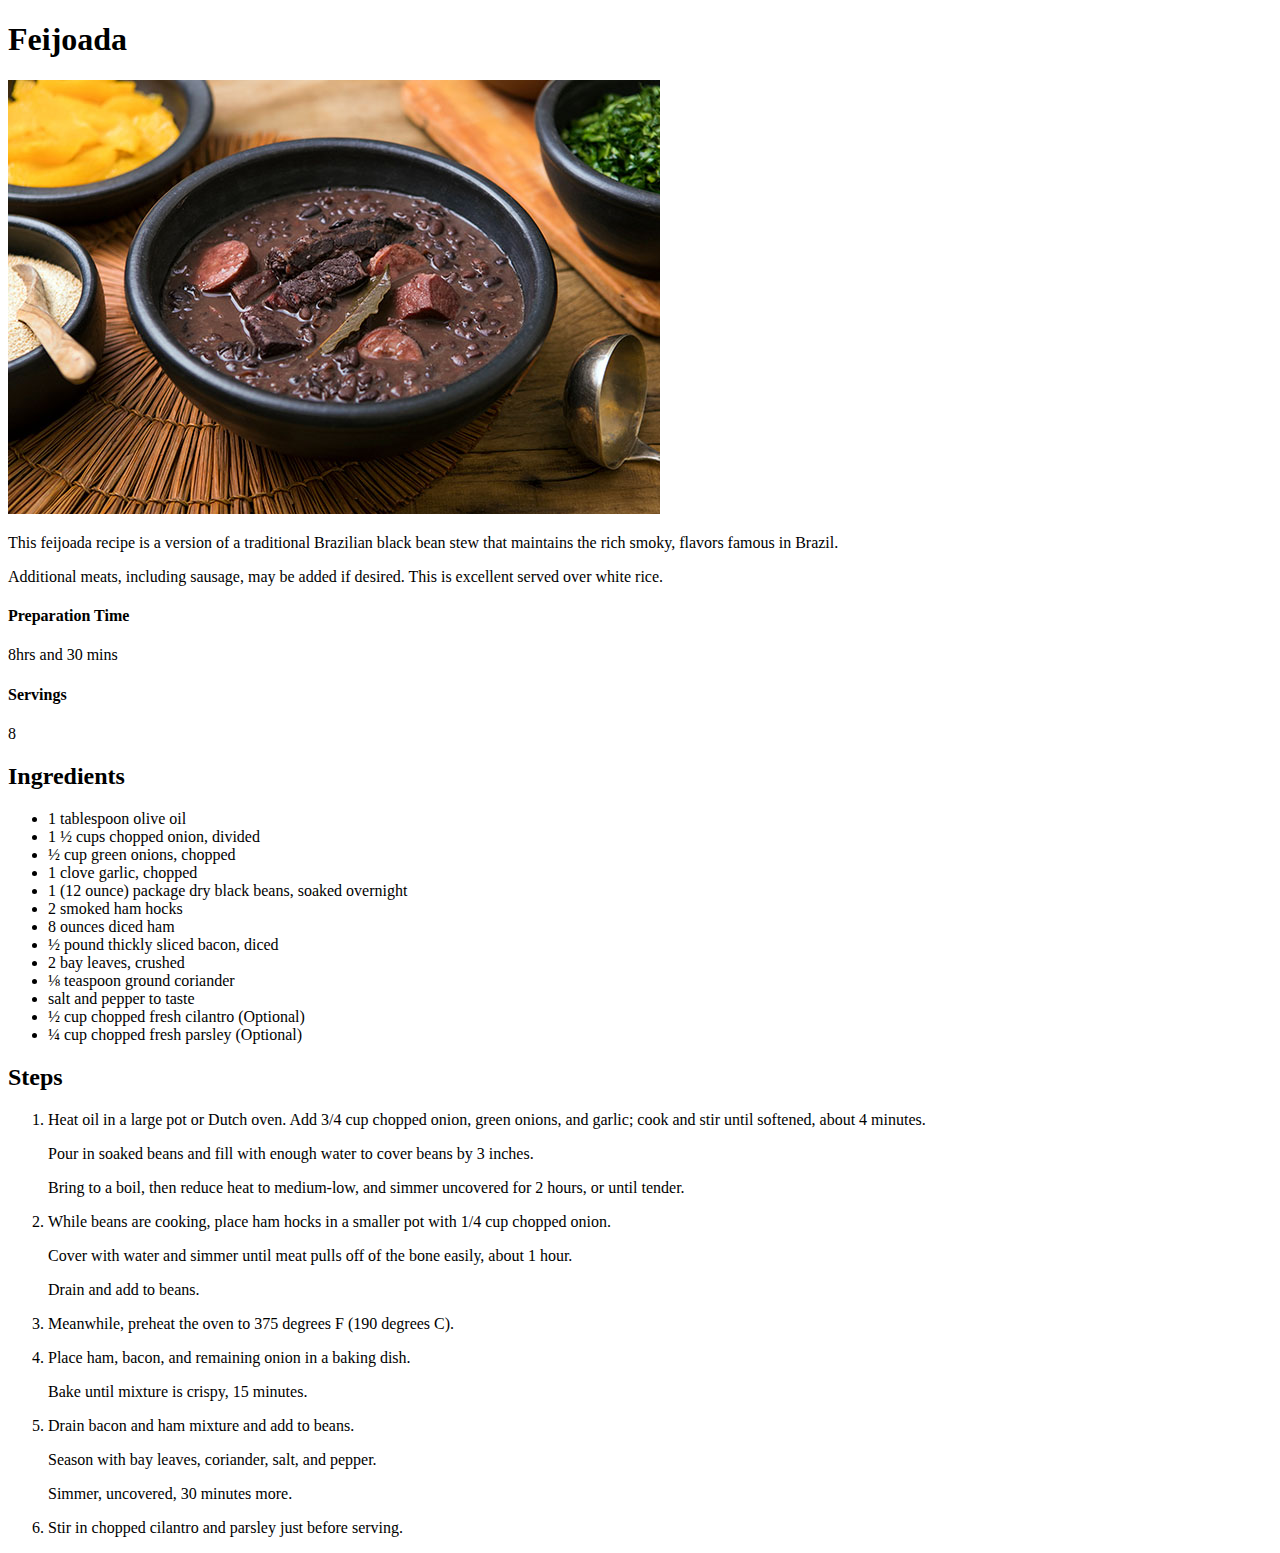
==== pages/feijoada.html @ 992ff696 "Edits feijoada's recipe     Adds recipe's introduction, how to cook it and ingredients" ====
<!DOCTYPE html>

<html lang="en">
    <head>
        <meta charset="UTF-8">
        <title>Feijoada</title>
    </head>

    <body>
        <h1>Feijoada</h1>
        <img src="../images/feijoada.jpg" alt="Feijoada a brazilian recipe">

        <p>This feijoada recipe is a version of a traditional Brazilian black bean stew that maintains the rich smoky, 
            flavors famous in Brazil.</p> 
        <p>Additional meats, including sausage, may be added if desired. This is excellent served over white rice.</p>

        <h4>Preparation Time</h4>
        <p>8hrs and 30 mins</p>

        <h4>Servings</h4>
        <p>8</p>

        <h2>Ingredients</h2>
        <ul>
            <li>1 tablespoon olive oil</li>
            <li>1 ½ cups chopped onion, divided</li>
            <li>½ cup green onions, chopped</li>
            <li>1 clove garlic, chopped</li>
            <li>1 (12 ounce) package dry black beans, soaked overnight</li>
            <li>2 smoked ham hocks</li>
            <li>8 ounces diced ham</li>
            <li>½ pound thickly sliced bacon, diced</li>
            <li>2 bay leaves, crushed</li>
            <li>⅛ teaspoon ground coriander</li>
            <li>salt and pepper to taste</li>
            <li>½ cup chopped fresh cilantro (Optional)</li>
            <li>¼ cup chopped fresh parsley (Optional)</li>
        </ul>

        <h2>Steps</h2>
        <ol>
            <li><p>Heat oil in a large pot or Dutch oven. Add 3/4 cup chopped onion, green onions, and garlic; 
                cook and stir until softened, about 4 minutes.</p> 
                <p>Pour in soaked beans and fill with enough water to cover beans by 3 inches.</p> 
                <p>Bring to a boil, then reduce heat to medium-low, and simmer uncovered for 2 hours, or until tender.</p>
            </li>

            <li><p>While beans are cooking, place ham hocks in a smaller pot with 1/4 cup chopped onion.</p>
                <p>Cover with water and simmer until meat pulls off of the bone easily, about 1 hour.</p>
                <p>Drain and add to beans.</p>
            </li>

            <li>
                Meanwhile, preheat the oven to 375 degrees F (190 degrees C).
            </li>

            <li>
                <p>Place ham, bacon, and remaining onion in a baking dish.</p>
                <p>Bake until mixture is crispy, 15 minutes.</p>
            </li>

            <li>
                <p>Drain bacon and ham mixture and add to beans.</p>
                <p>Season with bay leaves, coriander, salt, and pepper.</p>
                <p>Simmer, uncovered, 30 minutes more.</p>
            </li>

            <li>
                Stir in chopped cilantro and parsley just before serving.
            </li>
        </ol>
    </body>
</html>
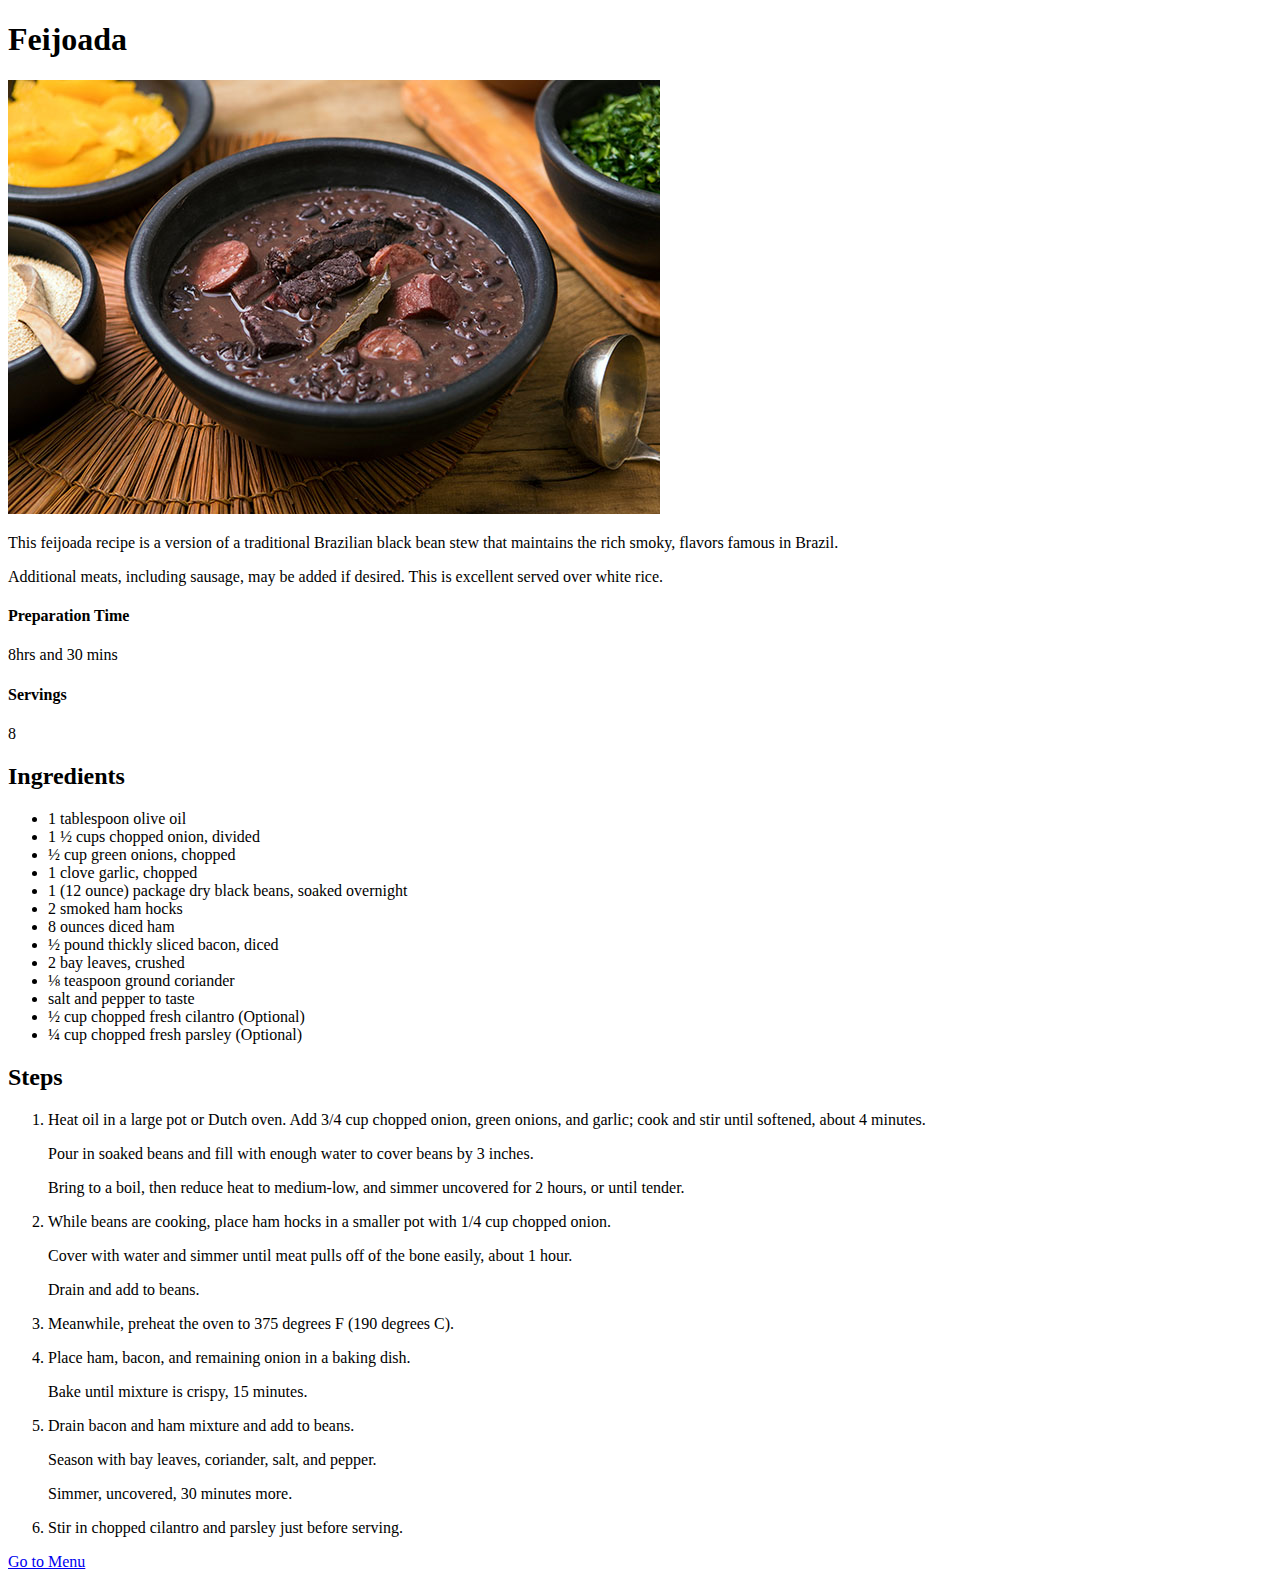
==== commit 30465cee: "Adds a link leading to principal page     Adds a link at the end of each recipe page "Go to Menu"" ====
--- a/pages/feijoada.html
+++ b/pages/feijoada.html
@@ -69,5 +69,7 @@
                 Stir in chopped cilantro and parsley just before serving.
             </li>
         </ol>
+
+        <a href="../index.html">Go to Menu</a>
     </body>
 </html>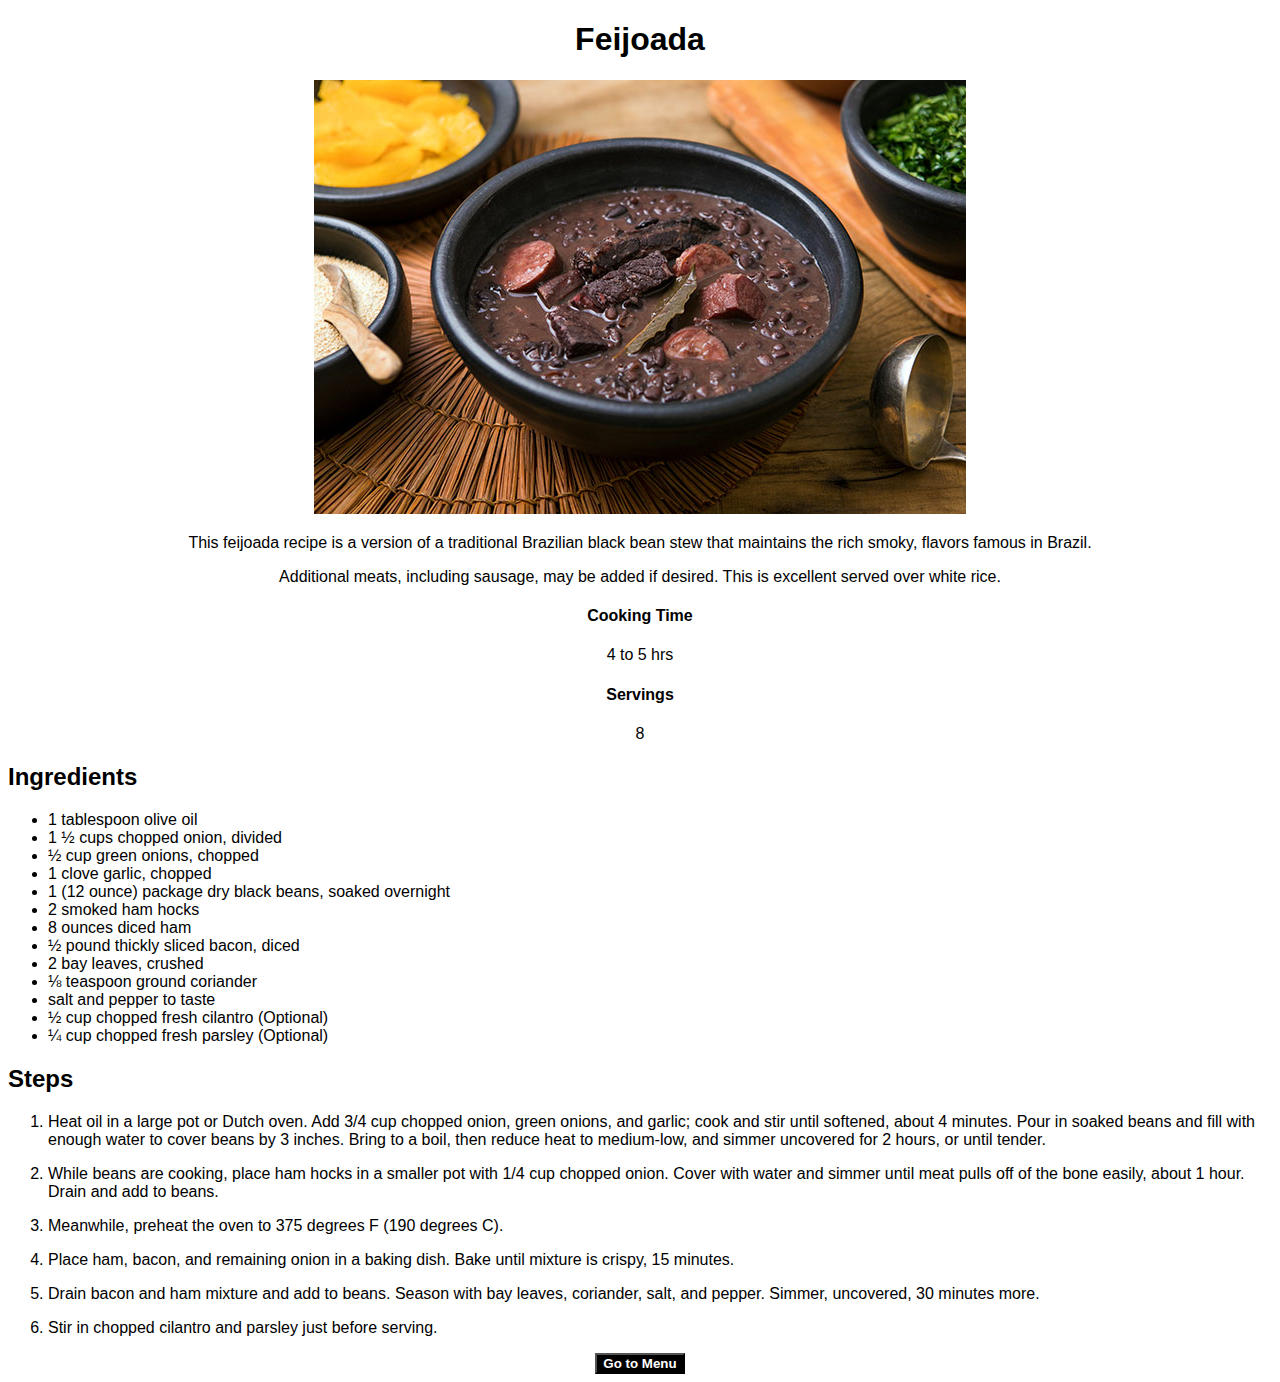
==== commit 0258c4a3: "Gives feijoada recipe's page a style     Adds feijoada.css and edits feijoada.html" ====
--- a/pages/feijoada.html
+++ b/pages/feijoada.html
@@ -4,72 +4,76 @@
     <head>
         <meta charset="UTF-8">
         <title>Feijoada</title>
+        <link rel="stylesheet" href="feijoada.css">
     </head>
 
     <body>
-        <h1>Feijoada</h1>
-        <img src="../images/feijoada.jpg" alt="Feijoada a brazilian recipe">
+        <h1 class="title">Feijoada</h1>
 
+        <img class="image" src="../images/feijoada.jpg" alt="Feijoada a brazilian recipe">
+
+         
         <p>This feijoada recipe is a version of a traditional Brazilian black bean stew that maintains the rich smoky, 
-            flavors famous in Brazil.</p> 
+        flavors famous in Brazil.</p>
         <p>Additional meats, including sausage, may be added if desired. This is excellent served over white rice.</p>
-
-        <h4>Preparation Time</h4>
-        <p>8hrs and 30 mins</p>
+                
+        <h4>Cooking Time</h4>
+        <p>4 to 5 hrs</p>
 
         <h4>Servings</h4>
         <p>8</p>
+       
+        <div class="instructions">
+            <h2>Ingredients</h2>
+            <ul>
+                <li>1 tablespoon olive oil</li>
+                <li>1 ½ cups chopped onion, divided</li>
+                <li>½ cup green onions, chopped</li>
+                <li>1 clove garlic, chopped</li>
+                <li>1 (12 ounce) package dry black beans, soaked overnight</li>
+                <li>2 smoked ham hocks</li>
+                <li>8 ounces diced ham</li>
+                <li>½ pound thickly sliced bacon, diced</li>
+                <li>2 bay leaves, crushed</li>
+                <li>⅛ teaspoon ground coriander</li>
+                <li>salt and pepper to taste</li>
+                <li>½ cup chopped fresh cilantro (Optional)</li>
+                <li>¼ cup chopped fresh parsley (Optional)</li>
+            </ul>
 
-        <h2>Ingredients</h2>
-        <ul>
-            <li>1 tablespoon olive oil</li>
-            <li>1 ½ cups chopped onion, divided</li>
-            <li>½ cup green onions, chopped</li>
-            <li>1 clove garlic, chopped</li>
-            <li>1 (12 ounce) package dry black beans, soaked overnight</li>
-            <li>2 smoked ham hocks</li>
-            <li>8 ounces diced ham</li>
-            <li>½ pound thickly sliced bacon, diced</li>
-            <li>2 bay leaves, crushed</li>
-            <li>⅛ teaspoon ground coriander</li>
-            <li>salt and pepper to taste</li>
-            <li>½ cup chopped fresh cilantro (Optional)</li>
-            <li>¼ cup chopped fresh parsley (Optional)</li>
-        </ul>
+            <h2>Steps</h2>
+            <ol>
+                <li><p>Heat oil in a large pot or Dutch oven. 
+                    Add 3/4 cup chopped onion, green onions, and garlic; 
+                    cook and stir until softened, about 4 minutes. 
+                    Pour in soaked beans and fill with enough water to cover beans by 3 inches. 
+                    Bring to a boil, then reduce heat to medium-low, and simmer uncovered for 2 hours, or until tender.</p>
+                </li>
 
-        <h2>Steps</h2>
-        <ol>
-            <li><p>Heat oil in a large pot or Dutch oven. Add 3/4 cup chopped onion, green onions, and garlic; 
-                cook and stir until softened, about 4 minutes.</p> 
-                <p>Pour in soaked beans and fill with enough water to cover beans by 3 inches.</p> 
-                <p>Bring to a boil, then reduce heat to medium-low, and simmer uncovered for 2 hours, or until tender.</p>
-            </li>
+                <li><p>While beans are cooking, place ham hocks in a smaller pot with 1/4 cup chopped onion.
+                    Cover with water and simmer until meat pulls off of the bone easily, about 1 hour.
+                    Drain and add to beans.</p>
+                </li>
 
-            <li><p>While beans are cooking, place ham hocks in a smaller pot with 1/4 cup chopped onion.</p>
-                <p>Cover with water and simmer until meat pulls off of the bone easily, about 1 hour.</p>
-                <p>Drain and add to beans.</p>
-            </li>
+                <li> Meanwhile, preheat the oven to 375 degrees F (190 degrees C).</li>
 
-            <li>
-                Meanwhile, preheat the oven to 375 degrees F (190 degrees C).
-            </li>
+                <li>
+                    <p>Place ham, bacon, and remaining onion in a baking dish.
+                        Bake until mixture is crispy, 15 minutes.</p>
+                </li>
 
-            <li>
-                <p>Place ham, bacon, and remaining onion in a baking dish.</p>
-                <p>Bake until mixture is crispy, 15 minutes.</p>
-            </li>
+                <li>
+                    <p>Drain bacon and ham mixture and add to beans.
+                    Season with bay leaves, coriander, salt, and pepper.
+                    Simmer, uncovered, 30 minutes more.</p>
+                </li>
 
-            <li>
-                <p>Drain bacon and ham mixture and add to beans.</p>
-                <p>Season with bay leaves, coriander, salt, and pepper.</p>
-                <p>Simmer, uncovered, 30 minutes more.</p>
-            </li>
-
-            <li>
-                Stir in chopped cilantro and parsley just before serving.
-            </li>
-        </ol>
-
-        <a href="../index.html">Go to Menu</a>
+                <li>Stir in chopped cilantro and parsley just before serving.</li>
+            </ol>
+        </div>
+        
+        <div class="menu">
+            <a href="../index.html"><button id="menu-button">Go to Menu</button></a>
+        </div>
     </body>
 </html>--- a/pages/feijoada.css
+++ b/pages/feijoada.css
@@ -0,0 +1,27 @@
+* {
+    background-color: white;
+}
+
+body {
+    color: black;
+    text-align: center;
+    font-family: 'Lucida Sans', 'Lucida Sans Regular', 'Lucida Grande', 
+    'Lucida Sans Unicode', Geneva, Verdana, sans-serif;
+}
+
+.instructions {
+    text-align: left;
+}
+
+.menu {
+    text-align: center;
+}
+
+#menu-button {
+    background-color: black;
+    color: white;
+    font-weight: bold;
+}
+
+
+
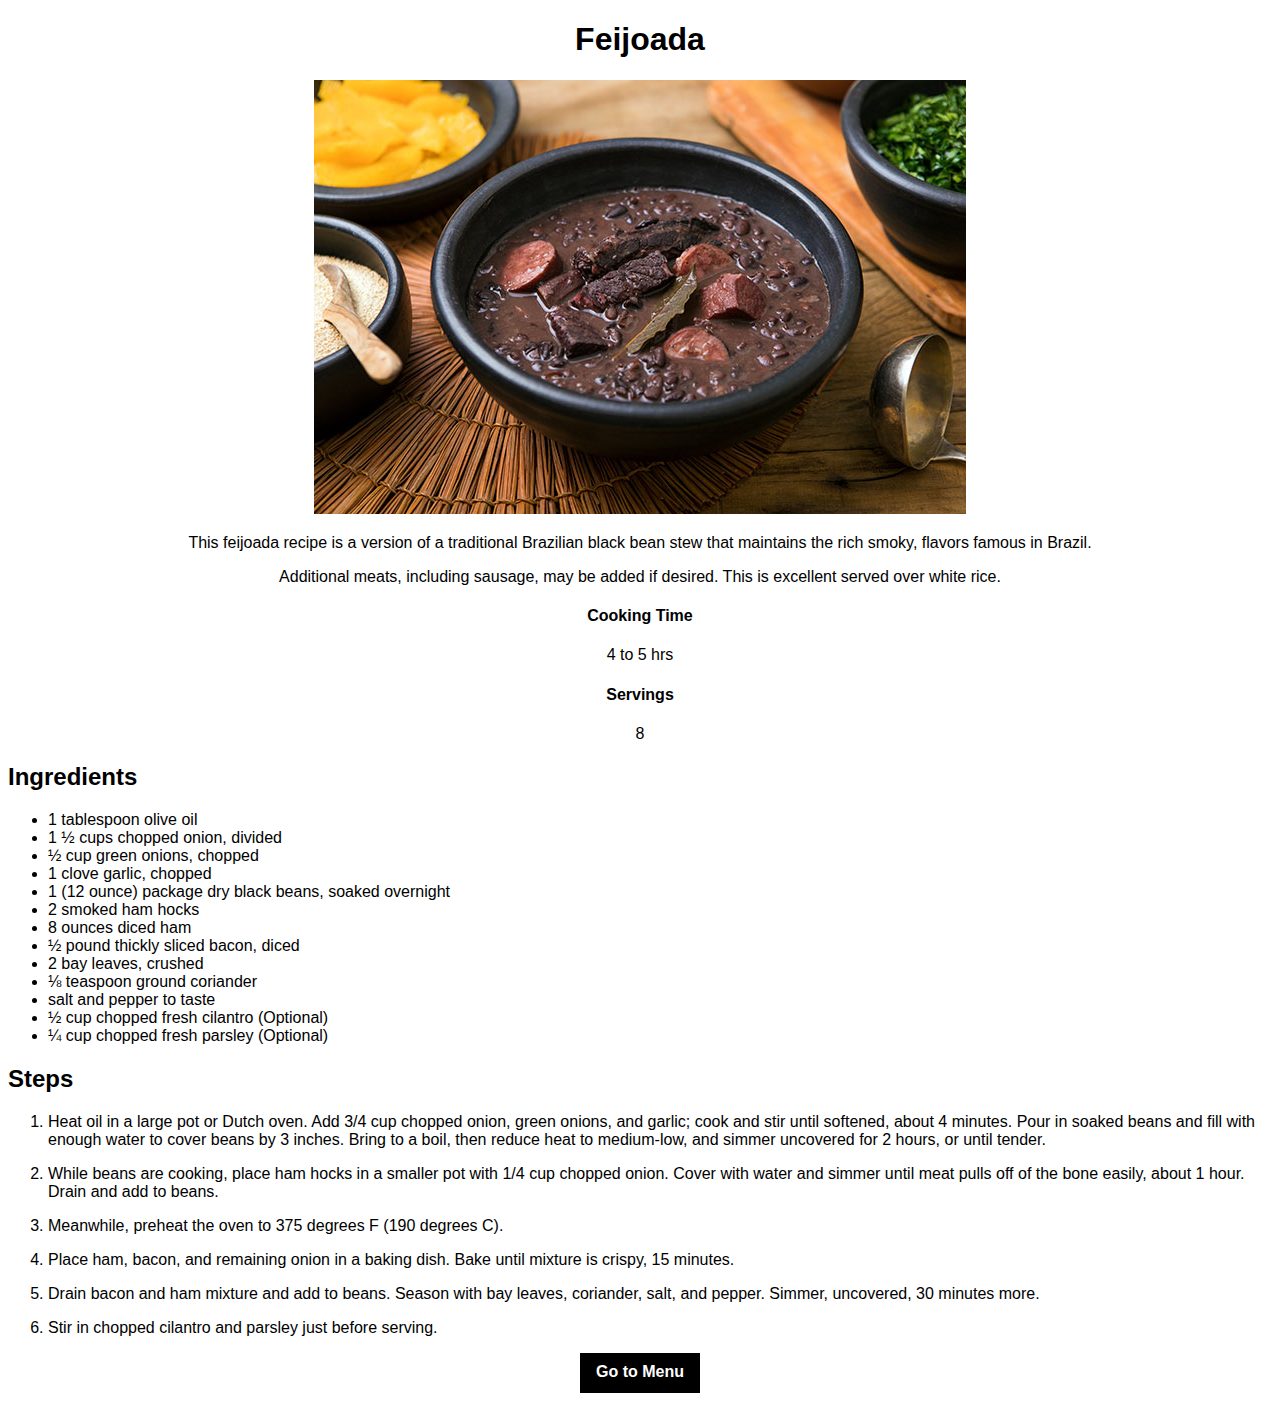
==== commit 73adb9dc: "Add style to Go to Menu button     Edit button Go to Menu's style in every recipe page" ====
--- a/pages/feijoada.html
+++ b/pages/feijoada.html
@@ -72,8 +72,8 @@
             </ol>
         </div>
         
-        <div class="menu">
-            <a href="../index.html"><button id="menu-button">Go to Menu</button></a>
+        <div class="link-menu">
+            <a href="../index.html">Go to Menu</a>
         </div>
     </body>
 </html>--- a/pages/feijoada.css
+++ b/pages/feijoada.css
@@ -5,20 +5,26 @@
 body {
     color: black;
     text-align: center;
-    font-family: 'Lucida Sans', 'Lucida Sans Regular', 'Lucida Grande', 
-    'Lucida Sans Unicode', Geneva, Verdana, sans-serif;
+    font-family: Arial, Helvetica, sans-serif;
 }
 
 .instructions {
     text-align: left;
 }
 
-.menu {
-    text-align: center;
+.link-menu a {
+    background-color: black;
+    color: white;
+    font-weight: bold;
+    text-decoration: none;
+    width: 100px;
+    height: 20px;
+    padding: 10px;
+    display: inline-block;
 }
 
-#menu-button {
-    background-color: black;
+.link-menu a:hover {
+    background-color: lightslategray;
     color: white;
     font-weight: bold;
 }
